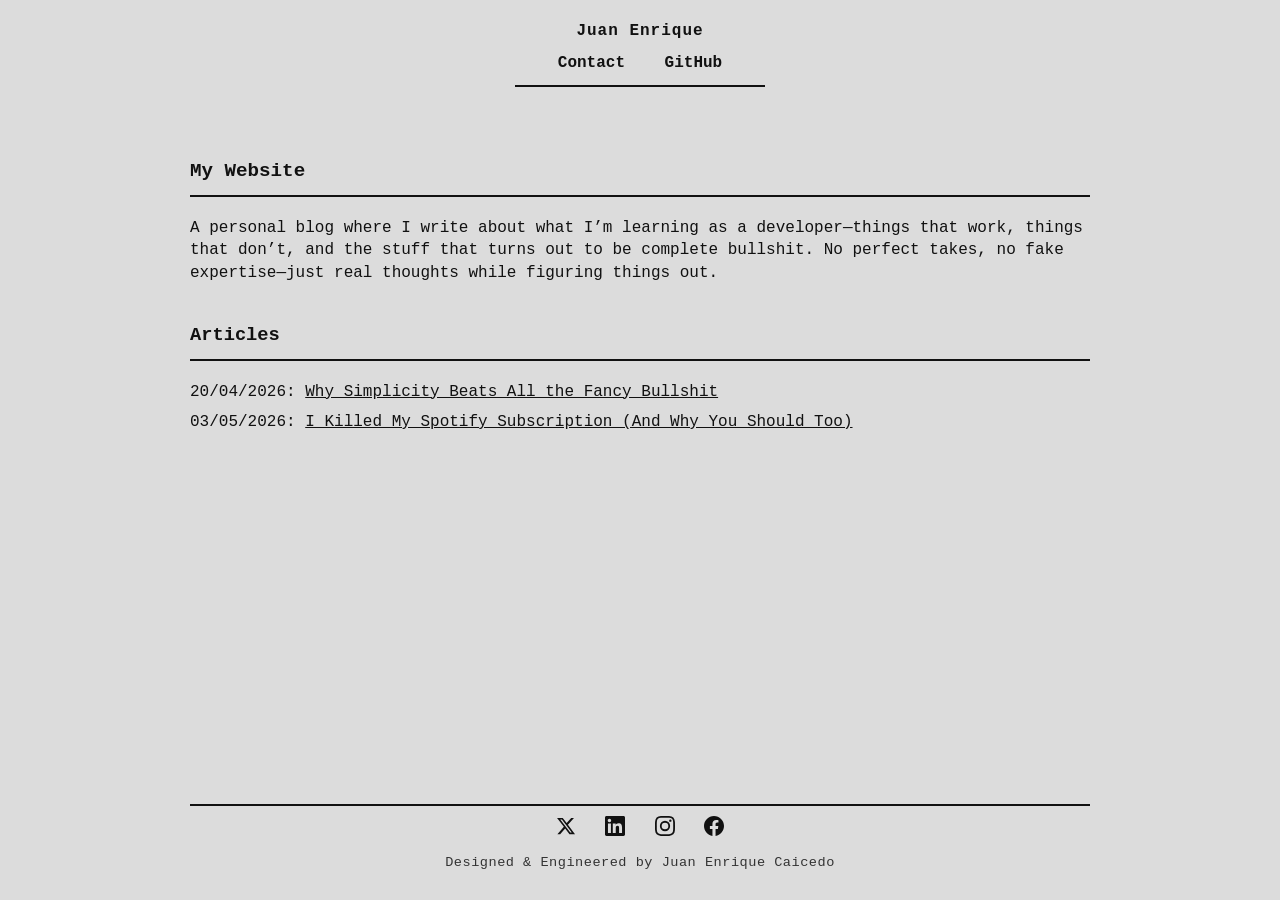
==== index.html @ 5e1099dd "Add files via upload" ====
<!DOCTYPE html>
<html lang="en">
<head>
    <meta charset="UTF-8">
    <meta name="viewport" content="width=device-width, initial-scale=1.0">
    <title>Juan Enrique Caicedo Murillo</title>
    <link rel="stylesheet" href="styles.css">
</head>

<body>
    <header>
        <h1>Juan Enrique</h1>
        <nav>
            <a href="#">Contact</a>
            <a href="#">GitHub</a>
        </nav>
        <hr>
    </header>

    <main>
        <h2>My Website</h2>
        <hr>
        <p>
            A personal blog where I write about what I’m learning as a developer—things that work, things that don’t, and the stuff that turns out to be complete bullshit. 
            No perfect takes, no fake expertise—just real thoughts while figuring things out.
        </p>
        <br>
        <section>
            <h3>Articles</h3>
            <hr>
            <p>20/04/2026: <a href="posts/post1.html">Why Simplicity Beats All the Fancy Bullshit</a></p>
            <p>03/05/2026: <a href="posts/post2.html">I Killed My Spotify Subscription (And Why You Should Too)</a></p>
            
        </section>
    </main>

    <footer>
        <hr>
        <div class="social-links">
            <!-- X (Twitter) -->
            <a href="https://x.com/jenriquecdev" aria-label="X (Twitter)">
                <svg viewBox="0 0 24 24"><path d="M18.244 2.25h3.308l-7.227 8.26 8.502 11.24H16.17l-5.214-6.817L4.99 21.75H1.68l7.73-8.835L1.254 2.25H8.08l4.713 6.231zm-1.161 17.52h1.833L7.084 4.126H5.117z"/></svg>
            </a>
            <!-- LinkedIn -->
            <a href="https://www.linkedin.com/in/juan-enrique-caicedo-murillo-19961320a/" aria-label="LinkedIn)">
                <svg viewBox="0 0 24 24"><path d="M20.447 20.452h-3.554v-5.569c0-1.328-.027-3.037-1.852-3.037-1.853 0-2.136 1.445-2.136 2.939v5.667H9.351V9h3.414v1.561h.046c.477-.9 1.637-1.85 3.37-1.85 3.601 0 4.267 2.37 4.267 5.455v6.286zM5.337 7.433c-1.144 0-2.063-.926-2.063-2.065 0-1.138.92-2.063 2.063-2.063 1.14 0 2.064.925 2.064 2.063 0 1.139-.925 2.065-2.064 2.065zm1.782 13.019H3.555V9h3.564v11.452zM22.225 0H1.771C.792 0 0 .774 0 1.729v20.542C0 23.227.792 24 1.771 24h20.451C23.2 24 24 23.227 24 22.271V1.729C24 .774 23.2 0 22.222 0z"/></svg>
            </a>
            <!-- Instagram -->
            <a href="#" aria-label="Instagram">
                <svg viewBox="0 0 24 24"><path d="M12 2.163c3.204 0 3.584.012 4.85.07 3.252.148 4.771 1.691 4.919 4.919.058 1.265.069 1.645.069 4.849 0 3.205-.012 3.584-.069 4.849-.149 3.225-1.664 4.771-4.919 4.919-1.266.058-1.644.07-4.85.07-3.204 0-3.584-.012-4.849-.07-3.26-.149-4.771-1.699-4.919-4.92-.058-1.265-.07-1.644-.07-4.849 0-3.204.013-3.583.07-4.849.149-3.227 1.664-4.771 4.919-4.919 1.266-.057 1.645-.069 4.849-.069zM12 0C8.741 0 8.333.014 7.053.072 2.695.272.273 2.69.073 7.051.014 8.333 0 8.741 0 12c0 3.259.014 3.668.072 4.948.2 4.358 2.618 6.78 6.98 6.98 1.281.058 1.689.072 4.948.072 3.259 0 3.668-.014 4.948-.072 4.354-.2 6.782-2.618 6.979-6.98.059-1.28.073-1.689.073-4.948 0-3.259-.014-3.667-.072-4.947-.196-4.354-2.617-6.78-6.979-6.98C15.668.014 15.259 0 12 0zm0 5.838a6.162 6.162 0 100 12.324 6.162 6.162 0 000-12.324zM12 16a4 4 0 110-8 4 4 0 010 8zm6.406-11.845a1.44 1.44 0 100 2.881 1.44 1.44 0 000-2.881z"/></svg>
            </a>
            <!-- Facebook -->
            <a href="#" aria-label="Facebook">
                <svg viewBox="0 0 24 24"><path d="M24 12.073c0-6.627-5.373-12-12-12s-12 5.373-12 12c0 5.99 4.388 10.954 10.125 11.854v-8.385H7.078v-3.47h3.047V9.43c0-3.007 1.792-4.669 4.533-4.669 1.312 0 2.686.235 2.686.235v2.953H15.83c-1.491 0-1.956.925-1.956 1.874v2.25h3.328l-.532 3.47h-2.796v8.385C19.612 23.027 24 18.062 24 12.073z"/></svg>
            </a>
        </div>
        <p class="credits">Designed & Engineered by Juan Enrique Caicedo</p>
    </footer>

</body>
</html>
---- styles.css ----
/* BASE GENERAL */
body {
    font-family: "Courier New", Courier, monospace;
    background-color: #dcdcdc;
    color: #111;
    max-width: 900px;
    margin: 0 auto; /* Quitamos el margen vertical del body */
    padding: 0 10px;
    line-height: 1.4;
}

/* HEADER ESTÁTICO (FIJO ARRIBA) */
header {
    position: fixed;
    top: 0;
    left: 50%;
    transform: translateX(-50%); /* Centra el elemento fijo */
    width: 100%;
    max-width: 900px; /* Mantiene el ancho alineado con el body */
    background-color: #dcdcdc; /* Evita que el texto de fondo se traslape */
    text-align: center;
    padding-top: 20px;
    z-index: 1000; /* Asegura que siempre esté por encima del contenido */
}

header hr {
    width: 250px;   
    margin: 10px auto 0 auto; 
}

header h1 {
    font-size: 1rem;
    font-weight: bold;
    letter-spacing: 1px;
    margin: 0;
}

/* CONTENEDOR PRINCIPAL (CON SCROLL) */
main {
    /* Estos márgenes impiden que el contenido se oculte detrás del header o footer fijos */
    margin-top: 140px;    
    margin-bottom: 140px; 
    padding: 10px 0;
}

/* ENCABEZADOS Y TEXTOS */
h1, h2, h3 {
    margin: 8px 0;
}

h2 {
    font-size: 1.2rem;
    font-weight: bold;
}

p {
    margin: 4px 0 8px 0;
}

/* NAVEGACIÓN */
nav {
    margin-top: 10px;
}

nav a {
    text-decoration: none;
    color: #111;
    margin: 0 15px;
    font-weight: bold;
}

nav a:hover {
    text-decoration: underline;
}

/* SECCIONES */
section {
    margin-bottom: 40px;
}

/* LÍNEAS SEPARADORAS */
hr {
    border: none;
    border-top: 2px solid #111;
    margin: 10px 0 20px 0;
}

/* ENLACES GENERALES */
a {
    color: #111;
    text-decoration: underline;
}

a:hover {
    color: #000;
}

/* FOOTER ESTÁTICO (FIJO ABAJO) */
footer {
    position: fixed;
    bottom: 0;
    left: 50%;
    transform: translateX(-50%); /* Centra el elemento fijo */
    width: 100%;
    max-width: 900px; /* Mantiene el ancho alineado con el body */
    background-color: #dcdcdc; /* Evita que el texto de fondo se traslape */
    text-align: center;
    padding-bottom: 20px;
    z-index: 1000;
}

/* Línea superior del footer */
footer hr {
    margin: 0 0 10px 0; 
}

.social-links {
    margin: 10px 0;
}

.social-links a {
    text-decoration: none;
    margin: 0 10px;
    display: inline-block;
}

.social-links svg {
    width: 20px;
    height: 20px;
    fill: #111;
    transition: fill 0.2s ease;
}

.social-links a:hover svg {
    fill: #000;
}

.credits {
    font-size: 0.85rem;
    color: #333;
    margin-top: 5px;
    letter-spacing: 0.5px;
}
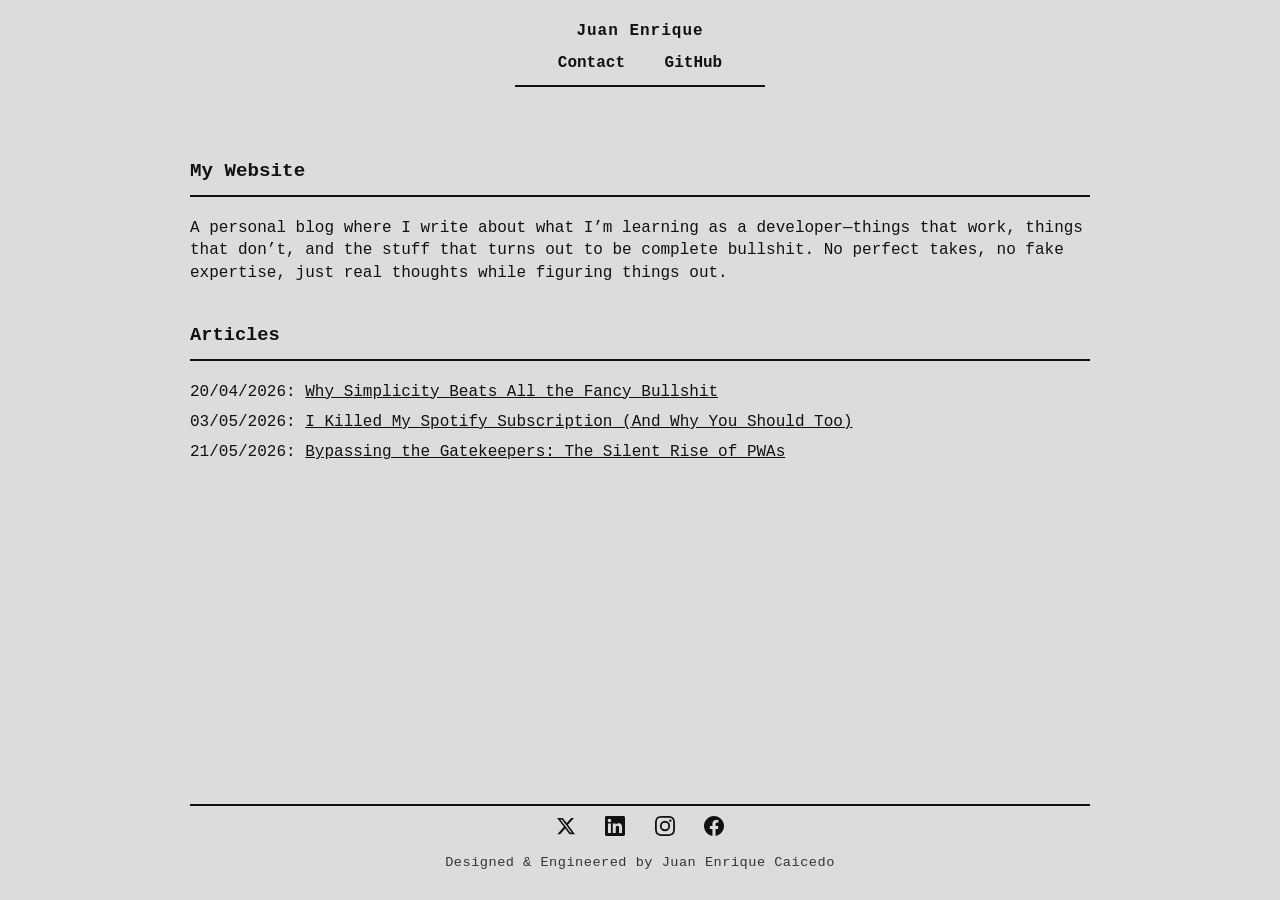
==== commit ccc18e28: "Update index.html Adding post 3" ====
--- a/index.html
+++ b/index.html
@@ -22,7 +22,7 @@
         <hr>
         <p>
             A personal blog where I write about what I’m learning as a developer—things that work, things that don’t, and the stuff that turns out to be complete bullshit. 
-            No perfect takes, no fake expertise—just real thoughts while figuring things out.
+            No perfect takes, no fake expertise, just real thoughts while figuring things out.
         </p>
         <br>
         <section>
@@ -30,6 +30,7 @@
             <hr>
             <p>20/04/2026: <a href="posts/post1.html">Why Simplicity Beats All the Fancy Bullshit</a></p>
             <p>03/05/2026: <a href="posts/post2.html">I Killed My Spotify Subscription (And Why You Should Too)</a></p>
+            <p>21/05/2026: <a href="posts/post3.html">Bypassing the Gatekeepers: The Silent Rise of PWAs</a></p>
             
         </section>
     </main>
@@ -37,7 +38,7 @@
     <footer>
         <hr>
         <div class="social-links">
-            <!-- X (Twitter) -->
+            <!-- X -->
             <a href="https://x.com/jenriquecdev" aria-label="X (Twitter)">
                 <svg viewBox="0 0 24 24"><path d="M18.244 2.25h3.308l-7.227 8.26 8.502 11.24H16.17l-5.214-6.817L4.99 21.75H1.68l7.73-8.835L1.254 2.25H8.08l4.713 6.231zm-1.161 17.52h1.833L7.084 4.126H5.117z"/></svg>
             </a>
@@ -58,4 +59,4 @@
     </footer>
 
 </body>
-</html>+</html>
